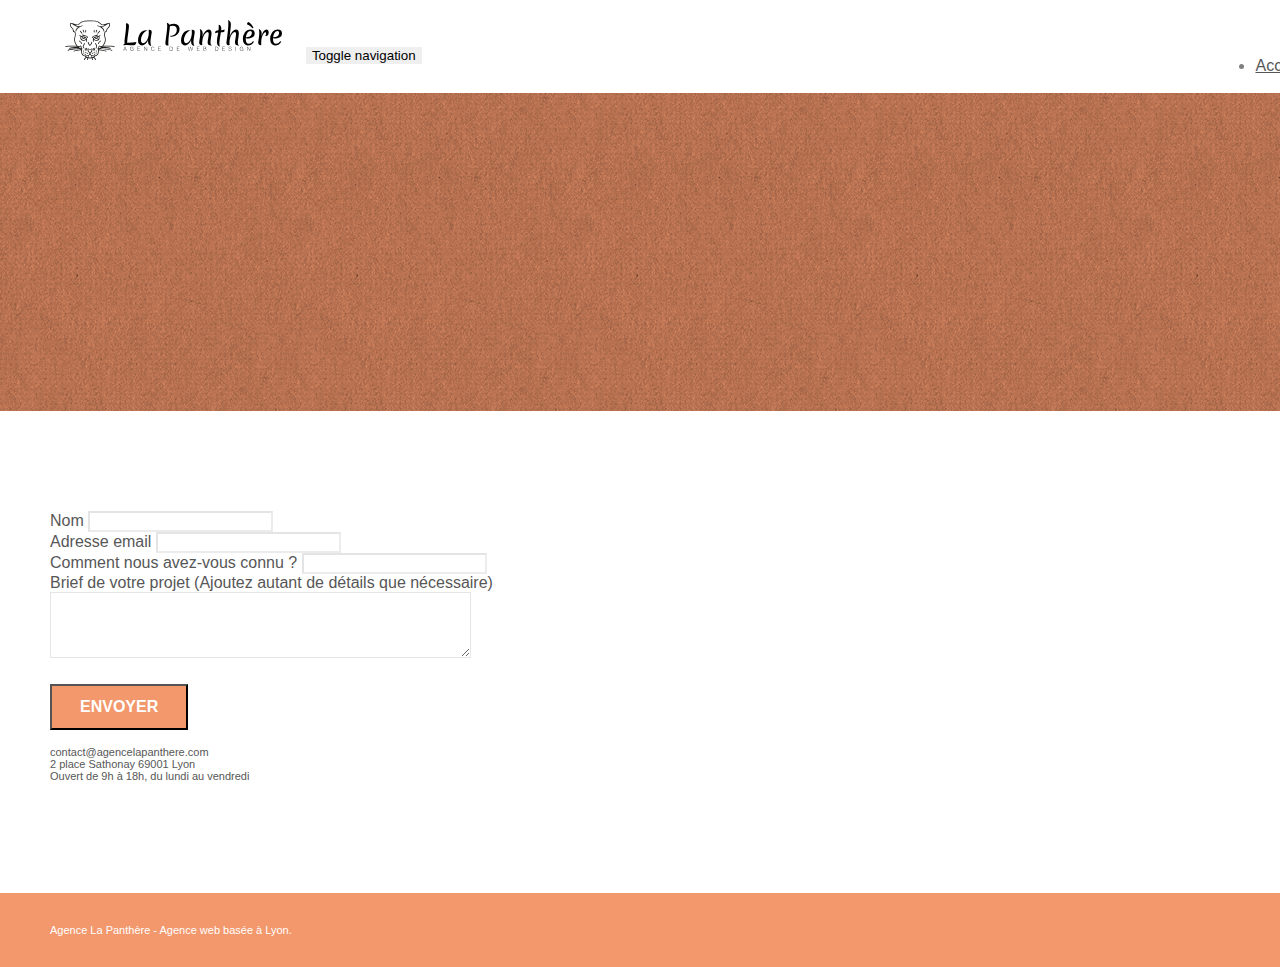
==== Contact.html @ bbe0bba5 "modifications css" ====
<!doctype html>
<html lang="fr">
<head>
    <meta charset="utf-8">
    <meta name="keywords" content="">
    <meta name="description" content="">
    <meta name="viewport" content="width=device-width, initial-scale=1.0, viewport-fit=cover">
    <link rel="shortcut icon" type="image/png" href="favicon.jpg">
    
	<link rel="stylesheet" type="text/css" href="./css/bootstrap.min.css">
	<link rel="stylesheet" type="text/css" href="style.css">
	<link rel="stylesheet" type="text/css" href="./css/font-awesome.min.css">
	<link rel="stylesheet" type="text/css" href="./css/et-line.min.css">
	
    
	<script src="./js/jquery-2.1.0.min.js"></script>
	<script src="./js/bootstrap.min.js"></script>
	<script src="./js/blocs.min.js"></script>
	<script src="./js/jqBootstrapValidation.js"></script>
	<script src="./js/formHandler.js"></script>
    <title>Contact</title>

    
<!-- Analytics -->
 
<!-- Analytics END -->
    
</head>
<body>
<!-- Principal conteneur -->
<div class="page-container">
    
<!-- bloc-0 -->
<div class="bloc bgc-white l-bloc " id="bloc-0">
	<div class="container bloc-sm">
		<nav class="navbar row">
			<div class="navbar-header">
				<a class="navbar-brand" href="index.html"><img src="img/agence-la-panthere-monochrome.svg" alt="atlanta web design logo" height="40" /></a>
				<button id="nav-toggle" type="button" class="ui-navbar-toggle navbar-toggle" data-toggle="collapse" data-target=".navbar-1">
					<span class="sr-only">Toggle navigation</span><span class="icon-bar"></span><span class="icon-bar"></span><span class="icon-bar"></span>
				</button>
			</div>
			<div class="collapse navbar-collapse navbar-1 special-dropdown-nav">
				<ul class="site-navigation nav navbar-nav">
					<li>
						<a href="index.html">Accueil</a>
					</li>
					<li>
					</li>
					<li>
						<a href="Contact.html">Contact &gt;</a>
					</li>
				</ul>
			</div>
		</nav>
	</div>
</div>
<!-- bloc-0 END -->

<!-- bloc-6 -->
<div class="bloc bg-dots-bg bg-repeat bgc-atomic-tangerine d-bloc bloc-bg-texture texture-paper" id="bloc-6">
	<div class="container bloc-lg">
		<div class="row">
			<div class="col-sm-12">
				<h1 class="text-center hero-bloc-text tc-white">
					Parlons web design !
				</h1>
				<p class="text-center mg-lg tc-white tight-width-whitespace">
					Nous sommes ravis que vous souhaitiez collaborer avec notre agence.<br>
					Parlez-nous de votre projet en complétant le formulaire ci-dessous.
				</p>
			</div>
		</div>
	</div>
</div>
<!-- bloc-6 END -->

<!-- bloc-7 -->
<div class="bloc bgc-white l-bloc" id="bloc-7">
	<div class="container bloc-lg">
		<div class="row">
			<div class="col-sm-6">
				<form id="form_1" novalidate success-msg="Your message has been sent." fail-msg="Sorry it seems that our mail server is not responding, Sorry for the inconvenience!">
					<div class="form-group">
						<label>
							Nom
						</label>
						<input id="name" class="form-control" required />
					</div>
					<div class="form-group">
						<label>
							Adresse email
						</label>
						<input id="email" class="form-control" type="email" required />
					</div>
					<div class="form-group">
						<label>
							Comment nous avez-vous connu ?
						</label>
						<input class="form-control" type="email" required id="input_504" />
					</div>
					<div class="form-group">
						<label>
							Brief de votre projet (Ajoutez autant de détails que nécessaire)<br>
						</label><textarea id="message" class="form-control" rows="4" cols="50" required></textarea>
					</div> 
					<button class="bloc-button btn btn-lg btn-block cta-hero btn-atomic-tangerine" type="submit">
						Envoyer
					</button>
				</form>
			</div>
			<div class="col-sm-6">
				<p>
					contact@agencelapanthere.com<br>2 place Sathonay 69001 Lyon<br>Ouvert de 9h à 18h, du lundi au vendredi<br>
				</p>
			</div>
		</div>
	</div>
</div>
<!-- bloc-7 END -->

<!-- ScrollToTop Button -->
<a class="bloc-button btn btn-d scrollToTop" onclick="scrollToTarget('1')"><span class="fa fa-chevron-up"></span></a>
<!-- ScrollToTop Button END-->


<!-- Footer - bloc-8 -->
<div class="bloc bgc-atomic-tangerine d-bloc" id="bloc-8">
	<div class="container bloc-sm">
		<div class="row">
			<div class="col-sm-12">
				<p class="text-center white">
					Agence La Panthère - Agence web basée à Lyon.<br>
				</p>
				<div class="row row-no-gutters social">
					<div class="col-sm-3">
						<div class="text-center">
							<a class="social" href="index.html"><span class="fa fa-twitter icon-md"></span></a>
						</div>
					</div>
					<div class="col-sm-3">
						<div class="text-center">
							<a class="social" href="index.html"><span class="fa fa-facebook icon-md"></span></a>
						</div>
					</div>
					<div class="col-sm-3">
						<div class="text-center">
							<a class="social" href="index.html"><span class="fa fa-dribbble icon-md"></span></a>
						</div>
					</div>
					<div class="col-sm-3">
						<div class="text-center">
							<a class="social" href="index.html"><span class="fa fa-instagram icon-md"></span></a>
						</div>
					</div>
				</div>
			</div>
		</div>
	</div>
</div>
<!-- Footer - bloc-8 END -->

</div>
<!-- Principal conteneur END -->
    

</body>
</html>
---- style.css ----
body {
    margin: 0;
    padding: 0;
    background: #FFF;
    overflow-x: hidden;
    -webkit-font-smoothing: antialiased;
    -moz-osx-font-smoothing: grayscale;
}

a,
button {
    transition: all .3s ease-in-out;
    outline: none!important;
}

a:hover {
    text-decoration: none;
    cursor: pointer;
}

#page-loading-blocs-notifaction {
    position: fixed;
    top: 0;
    bottom: 0;
    width: 100%;
    z-index: 100000;
    background: #FFFFFF url("img/pageload-spinner.gif") no-repeat center center;
}

.bloc {
    width: 100%;
    clear: both;
    background: 50% 50% no-repeat;
    padding: 0 50px;
    -webkit-background-size: cover;
    -moz-background-size: cover;
    -o-background-size: cover;
    background-size: cover;
    position: relative;
}

.bloc .container {
    padding-left: 0;
    padding-right: 0;
}

.bloc-lg {
    padding: 100px 50px;
}

.bloc-md {
    padding: 50px;
}

.bloc-sm {
    padding: 20px 50px;
}

.bg-center,
.bg-l-edge,
.bg-r-edge,
.bg-t-edge,
.bg-b-edge,
.bg-tl-edge,
.bg-bl-edge,
.bg-tr-edge,
.bg-br-edge,
.bg-repeat {
    -webkit-background-size: auto!important;
    -moz-background-size: auto!important;
    -o-background-size: auto!important;
    background-size: auto!important;
}

.bg-repeat {
    background: repeat;
}

.bg-t-edge {
    background: top no-repeat;
}

.bloc-bg-texture::before {
    content: "";
    background-size: 2px 2px;
    position: absolute;
    top: 0;
    bottom: 0;
    left: 0;
    right: 0;
}

.texture-paper::before {
    background: url("img/texture-paper.png");
    background-size: 280px 280px;
}

.b-parallax {
    background-attachment: fixed;
}

.d-bloc {
    color: rgba(255, 255, 255, .7);
}

.d-bloc button:hover {
    color: rgba(255, 255, 255, .9);
}

.d-bloc .icon-round,
.d-bloc .icon-square,
.d-bloc .icon-rounded,
.d-bloc .icon-semi-rounded-a,
.d-bloc .icon-semi-rounded-b {
    border-color: rgba(255, 255, 255, .9);
}

.d-bloc .divider-h span {
    border-color: rgba(255, 255, 255, .2);
}

.d-bloc .a-btn,
.d-bloc .navbar a,
.d-bloc .navbar-brand,
.d-bloc a .icon-sm,
.d-bloc a .icon-md,
.d-bloc a .icon-lg,
.d-bloc a .icon-xl,
.d-bloc h1 a,
.d-bloc h2 a,
.d-bloc h3 a,
.d-bloc h4 a,
.d-bloc h5 a,
.d-bloc h6 a,
.d-bloc p a {
    color: rgba(255, 255, 255, .6);
}

.d-bloc .a-btn:hover,
.d-bloc .navbar a:hover,
.d-bloc .navbar-brand:hover,
.d-bloc a:hover .icon-sm,
.d-bloc a:hover .icon-md,
.d-bloc a:hover .icon-lg,
.d-bloc a:hover .icon-xl,
.d-bloc h1 a:hover,
.d-bloc h2 a:hover,
.d-bloc h3 a:hover,
.d-bloc h4 a:hover,
.d-bloc h5 a:hover,
.d-bloc h6 a:hover,
.d-bloc p a:hover {
    color: rgba(255, 255, 255, 1);
}

.d-bloc .navbar-toggle .icon-bar {
    background: rgba(255, 255, 255, 1);
}

.d-bloc .btn-wire,
.d-bloc .btn-wire:hover {
    color: rgba(255, 255, 255, 1);
    border-color: rgba(255, 255, 255, 1);
}

.d-bloc .panel {
    color: rgba(0, 0, 0, .5);
}

.d-bloc .panel button:hover {
    color: rgba(0, 0, 0, .7);
}

.d-bloc .panel icon {
    border-color: rgba(0, 0, 0, .7);
}

.d-bloc .panel .divider-h span {
    border-color: rgba(0, 0, 0, .1);
}

.d-bloc .panel .a-btn {
    color: rgba(0, 0, 0, .6);
}

.d-bloc .panel .a-btn:hover {
    color: rgba(0, 0, 0, 1);
}

.d-bloc .panel .btn-wire,
.d-bloc .panel .btn-wire:hover {
    color: rgba(0, 0, 0, .7);
    border-color: rgba(0, 0, 0, .3);
}

.d-bloc .panel,
.l-bloc {
    color: rgba(0, 0, 0, .5);
}

.d-bloc .panel button:hover,
.l-bloc button:hover {
    color: rgba(0, 0, 0, .7);
}

.l-bloc .icon-round,
.l-bloc .icon-square,
.l-bloc .icon-rounded,
.l-bloc .icon-semi-rounded-a,
.l-bloc .icon-semi-rounded-b {
    border-color: rgba(0, 0, 0, .7);
}

.d-bloc .panel .divider-h span,
.l-bloc .divider-h span {
    border-color: rgba(0, 0, 0, .1);
}

.d-bloc .panel .a-btn,
.l-bloc .a-btn,
.l-bloc .navbar a,
.l-bloc .navbar-brand,
.l-bloc a .icon-sm,
.l-bloc a .icon-md,
.l-bloc a .icon-lg,
.l-bloc a .icon-xl,
.l-bloc h1 a,
.l-bloc h2 a,
.l-bloc h3 a,
.l-bloc h4 a,
.l-bloc h5 a,
.l-bloc h6 a,
.l-bloc p a {
    color: rgba(0, 0, 0, .6);
}

.d-bloc .panel .a-btn:hover,
.l-bloc .a-btn:hover,
.l-bloc .navbar a:hover,
.l-bloc .navbar-brand:hover,
.l-bloc a:hover .icon-sm,
.l-bloc a:hover .icon-md,
.l-bloc a:hover .icon-lg,
.l-bloc a:hover .icon-xl,
.l-bloc h1 a:hover,
.l-bloc h2 a:hover,
.l-bloc h3 a:hover,
.l-bloc h4 a:hover,
.l-bloc h5 a:hover,
.l-bloc h6 a:hover,
.l-bloc p a:hover {
    color: rgba(0, 0, 0, 1);
}

.l-bloc .navbar-toggle .icon-bar {
    color: rgba(0, 0, 0, .6);
}

.d-bloc .panel .btn-wire,
.d-bloc .panel .btn-wire:hover,
.l-bloc .btn-wire,
.l-bloc .btn-wire:hover {
    color: rgba(0, 0, 0, .7);
    border-color: rgba(0, 0, 0, .3);
}

.voffset {
    margin-top: 30px;
}

.voffset-lg {
    margin-top: 80px;
}

.row-no-gutters {
    margin-right: 0;
    margin-left: 0;
}

.row.row-no-gutters > [class^="col-"],
.row.row-no-gutters > [class*=" col-"] {
    padding-right: 0;
    padding-left: 0;
}

#bloc-1-hero h1 {
    font-size: 32px;
}

.navbar {
    margin-bottom: 0;
    z-index: 1;
}

.navbar-brand {
    height: auto;
    padding: 3px 15px;
    font-size: 25px;
    font-weight: normal;
    font-weight: 600;
    line-height: 44px;
}

.navbar-brand img {
    max-height: 200px;
    margin: 0 5px 0 0;
    display: inline;
}

.navbar-brand img[src$=svg] {
    min-width: 100px;
}

.nav-center .navbar-brand img {
    margin: 0;
}

.navbar .nav {
    padding-top: 2px;
    margin-right: -16px;
    float: right;
    z-index: 1;
}

.nav > li {
    float: left;
    margin-top: 4px;
    font-size: 16px;
}

.navbar-nav .open .dropdown-menu > li > a {
    text-align: inherit;
}

.nav > li a:hover,
.nav > li a:focus {
    background: transparent;
}

.navbar-toggle {
    margin: 10px 10px 0 0;
    border: 0px;
}

.navbar-toggle:hover {
    background: transparent!important;
}

.navbar-toggle .icon-bar {
    background-color: rgba(0, 0, 0, .5);
    width: 26px;
}

.nav-invert .navbar .nav {
    float: left;
}

.nav-invert .navbar-header,
.nav-invert .navbar-brand {
    float: right;
    position: relative;
    z-index: 2;
}

@media (min-width: 768px) {
    .site-navigation {
        position: absolute;
        top: 50%;
        right: 20px;
        transform: translate(0, -50%);
        -webkit-transform: translateY(-50%);
    }
    .nav > li .dropdown-menu a,
    .nav > li .dropdown-menu a:hover {
        color: #484848;
    }
    .nav-invert .site-navigation {
        left: 0;
        right: 0;
    }
    .nav-center {
        text-align: center;
    }
    .nav-center .navbar-header {
        width: 100%;
    }
    .nav-center .navbar-header,
    .nav-center .navbar-brand,
    .nav-center .nav > li {
        float: none;
        display: inline-block;
    }
    .nav-center .site-navigation {
        position: relative;
        width: 100%;
        right: 0;
        margin-right: 0px;
        margin-top: 20px;
    }
    .nav-center.mini-nav .navbar-toggle {
        float: none;
        margin: 10px auto 0;
    }
}

.nav > li > .dropdown a {
    background: none!important;
    display: block;
    padding: 14px 15px;
}

nav .caret {
    margin: 0 5px;
}

.dropdown-menu .dropdown-menu {
    top: -8px;
    left: 100%;
}

.dropdown-menu .dropmenu-flow-right {
    top: 100%;
    left: 0;
    margin-left: -1px;
    border-top-left-radius: 0;
    border-top-right-radius: 0;
}

.dropdown-menu .dropdown span {
    border: 4px solid black;
    border-top-color: transparent;
    border-right-color: transparent;
    border-bottom-color: transparent;
    margin: 6px -5px 0 0!important;
    float: right;
}

.mg-md {
    margin-top: 10px;
    margin-bottom: 20px;
}

.mg-lg {
    margin-top: 10px;
    margin-bottom: 40px;
}

.btn {
    margin: 0 5px 5px 0;
}

.btn.pull-right {
    margin: 0 0 5px 5px;
}

.btn-d,
.btn-d:hover,
.btn-d:focus {
    color: #FFF;
    background: rgba(0, 0, 0, .3);
}

button {
    outline: none!important;
}

.btn-rd {
    border-radius: 40px;
}

.btn-clean {
    border: 1px solid rgba(0, 0, 0, .08);
    border-bottom-color: rgba(0, 0, 0, .1);
    text-shadow: 0 1px 0 rgba(0, 0, 1, .1);
    box-shadow: 0 1px 3px rgba(0, 0, 1, .25), inset 0 1px 0 0 rgba(255, 255, 255, .15);
}

.icon-md {
    font-size: 30px!important;
}

.icon-lg {
    font-size: 60px!important;
}

.sm-shadow {
    text-shadow: 0 1px 2px rgba(0, 0, 0, .3);
}

.panel-sq,
.panel-sq .panel-heading,
.panel-sq .panel-footer {
    border-radius: 0;
}

.panel-rd {
    border-radius: 30px;
}

.panel-rd .panel-heading {
    border-radius: 29px 29px 0 0;
}

.panel-rd .panel-footer {
    border-radius: 0 0 29px 29px;
}

.form-control {
    border-color: rgba(0, 0, 0, .1);
    box-shadow: none;
}

.scrollToTop {
    width: 40px;
    height: 40px;
    position: fixed;
    bottom: 20px;
    right: 20px;
    opacity: 0;
    z-index: 500;
    transition: all .3s ease-in-out;
}

.scrollToTop span {
    margin-top: 6px;
}

.showScrollTop {
    font-size: 14px;
    opacity: 1;
}

a[data-lightbox] {
    position: relative;
    display: block;
    text-align: center;
}

a[data-lightbox]:hover::before {
    content: "+";
    font-family: "HelveticaNeue-Light", "Helvetica Neue Light", "Helvetica Neue", Helvetica, Arial;
    font-size: 32px;
    width: 50px;
    height: 50px;
    margin-left: -25px;
    border-radius: 50%;
    background: rgba(0, 0, 0, .6);
    color: #FFF;
    font-weight: 100;
    z-index: 1;
    position: absolute;
    top: 50%;
    transform: translateY(-50%);
    -webkit-transform: translateY(-50%);
}

a[data-lightbox]:hover img {
    opacity: 0.6;
    -webkit-animation-fill-mode: none;
    animation-fill-mode: none;
}

#lightbox-modal {
    display: flex;
    align-items: center;
}

#lightbox-modal .modal-dialog {
    width: 90%;
    max-width: 900px;
    margin: 0 auto 0;
}

#lightbox-modal .modal-dialog img {
    max-height: 90vh;
    margin: 0 auto;
}

.lightbox-caption {
    padding: 20px;
    color: #FFF;
    background: rgba(0, 0, 0, .5);
    position: absolute;
    left: 15px;
    right: 15px;
    bottom: 5px;
}

.close-lightbox {
    color: #FFF;
    font-size: 30px;
    position: absolute;
    top: 20px;
    right: 20px;
    z-index: 20;
    background: rgba(0, 0, 0, .5);
    border: none;
    line-height: 30px;
    padding: 0 9px 5px;
    opacity: 0.3;
}

.close-lightbox:hover,
.next-lightbox:hover,
.prev-lightbox:hover {
    opacity: 1.0;
    color: #FFF;
}

.next-lightbox,
.prev-lightbox {
    font-size: 20px;
    color: rgba(255, 255, 255, .9);
    background: rgba(0, 0, 0, .5);
    transition: all .2s ease-in-out;
    position: absolute;
    top: 45%;
    z-index: 1;
    opacity: 0.4;
}

.next-lightbox {
    padding: 6px 8px 1px 13px;
    right: 25px;
}

.prev-lightbox {
    padding: 6px 13px 1px 10px;
    left: 25px;
}

.snapshot-lb .modal-body {
    padding-bottom: 45px;
}

.snapshot-lb .lightbox-caption {
    padding: 0;
    color: rgba(0, 0, 0, .5);
    background: none;
}

h1,
h2,
h3,
h4,
h5,
h6,
p,
label,
.btn,
a {
    font-family: "helvetica";
    font-weight: 400;
    color: #575757!important;
}

.container {
    max-width: 1000px;
}

.hero-bloc-text {
    font-size: 38px;
}

.hero-bloc-text-sub {
    font-size: 36px;
}

.statement-bloc-text {
    line-height: 26px;
    font-style: italic;
    font-size: 20px;
    text-align: center;
    font-weight: lighter;
    max-width: 520px;
    margin: auto auto auto auto;
}

p {
    font-size: 11px;
}

.tight-width-whitespace {
    max-width: 600px;
    margin: auto auto auto auto;
}

.h1 {
    font-size: 20px;
    font-family: "Open Sans";
}

.cta-hero {
    margin-top: 22px;
    color: #FFFFFF!important;
    text-transform: uppercase;
    padding: 12px 28px 12px 28px;
    font-size: 16px;
    font-weight: 700;
}

.social {
    max-width: 400px;
    margin: auto auto auto auto;
}

h2 {
    font-size: 22px;
    line-height: 1.4em;
}

h3 {
    font-size: 15px;
    text-transform: uppercase;
    font-weight: 700;
    color: #333333!important;
}

.med-width-whitespace {
    max-width: 800px;
    margin: auto auto auto auto;
    box-shadow: 0px 0px 0px #000000;
}

h1 {
    color: #333333!important;
}

h4 {
    color: #333333!important;
}

.icons {
    margin-bottom: 14px;
    margin-top: 24px;
}

.white {
    color: #FFFFFF!important;
}

.portfolio-thumb {
    margin-bottom: 24px;
}

.portfolio-row {
    margin-bottom: 44px;
    margin-top: 50px;
}

.avatar {
    box-shadow: 0px 4px 9px rgba(0, 0, 0, 0.3);
}

.black-background {
    background-color: rgba(165, 147, 99, 0.7);
    padding: 40px 40px 40px 40px;
}

.bold-link {
    font-weight: 900;
    text-decoration: underline!important;
}

.bgc-white {
    background-color: #FFFFFF;
}

.bgc-dark-slate-blue {
    background-color: #364577;
}

.bgc-atomic-tangerine {
    background-color: #F3976C;
}

.tc-white {
    color: #F3976C!important;
}

.btn-atomic-tangerine {
    background: #F3976C;
    color: #FFFFFF!important;
}

.btn-atomic-tangerine:hover {
    background: #c27956!important;
    color: #FFFFFF!important;
}

.ltc-white {
    color: #FFFFFF!important;
}

.ltc-white:hover {
    color: #cccccc!important;
}

.ltc-atomic-tangerine {
    color: #F3976C!important;
}

.ltc-atomic-tangerine:hover {
    color: #c27956!important;
}

.icon-dark-slate-blue {
    color: #364577!important;
    border-color: #364577!important;
}

.bg-dots-bg {
    background-image: url("img/dots-bg.png");
}

.bg-lines-h2-bg {
    background-image: url("img/lines-h2-bg.png");
}

.bg-banniere {
    background-image: url("img/agence-la-panthere.jpg");
}

.bg-presentation {
    background-image: url("img/image-de-presentation.bmp");
}

@media (max-width: 1024px) {
    .bloc {
        padding-left: 20px;
        padding-right: 20px;
    }
    .bloc.full-width-bloc,
    .bloc-tile-2.full-width-bloc .container,
    .bloc-tile-3.full-width-bloc .container,
    .bloc-tile-4.full-width-bloc .container {
        padding-left: 0;
        padding-right: 0;
    }
}

@media (max-width: 992px) and (min-width: 768px) {
    .navbar .nav {
        max-width: 80%
    }
    .nav-center.navbar .nav {
        max-width: 100%
    }
}

@media only screen and (min-device-width: 768px) and (max-device-width: 1024px) and (orientation: landscape) {
    .b-parallax {
        background-attachment: scroll;
    }
}

@media only screen and (min-device-width: 1024px) and (max-device-width: 1366px) and (-webkit-min-device-pixel-ratio: 1.5) {
    .b-parallax {
        background-attachment: scroll;
    }
}

@media (max-width: 991px) {
    .container {
        width: 100%;
    }
    .b-parallax {
        background-attachment: scroll;
    }
    .page-container,
    #hero-bloc {
        overflow-x: hidden;
        position: relative;
    }
    .bloc {
        padding-left: constant(safe-area-inset-left);
        padding-right: constant(safe-area-inset-right);
    }
    .bloc-group,
    .bloc-group .bloc {
        display: block;
        width: 100%;
    }
    .bloc-fill-screen .fill-bloc-top-edge,
    .bloc-fill-screen .fill-bloc-bottom-edge {
        padding: 0 20px;
        padding-left: constant(safe-area-inset-left);
        padding-right: constant(safe-area-inset-right);
    }
}

@media (max-width: 767px) {
    .page-container {
        overflow-x: hidden;
        position: relative;
    }
    h1,
    h2,
    h3,
    h4,
    h5,
    h6,
    p,
    #disqus_thread {
        padding-left: 10px!important;
        padding-right: 10px!important;
    }
    .b-parallax {
        background-attachment: scroll;
    }
    .navbar .nav {
        padding-top: 0;
        border-top: 1px solid rgba(0, 0, 0, .2);
        float: none!important;
    }
    .navbar.row {
        margin-left: 0;
        margin-right: 0;
    }
    .site-navigation {
        position: inherit;
        transform: none;
        -webkit-transform: none;
        -ms-transform: none;
    }
    .nav > li {
        margin-top: 0;
        border-bottom: 1px solid rgba(0, 0, 0, .1);
        background: rgba(0, 0, 0, .05);
        text-align: left;
        padding-left: 15px;
        width: 100%;
    }
    .nav > li:hover {
        background: rgba(0, 0, 0, .08);
    }
    .dropdown .dropdown a .caret {
        float: none;
        margin: 5px 0 0 10px!important;
        border: 4px solid black;
        border-bottom-color: transparent;
        border-right-color: transparent;
        border-left-color: transparent;
    }
    #hero-bloc .navbar .nav {
        background: rgba(0, 0, 0, .8);
    }
    #hero-bloc .navbar .nav a {
        color: rgba(255, 255, 255, .6);
    }
    .hero {
        padding: 50px 0;
    }
    .hero-nav {
        left: -1px;
        right: -1px;
    }
    .navbar-collapse {
        padding: 0;
        overflow-x: hidden;
        -webkit-box-shadow: none;
        box-shadow: none;
    }
    .navbar-brand img {
        max-height: 40px;
        width: auto;
    }
    .nav-invert .navbar-header {
        float: none;
        width: 100%;
    }
    .nav-invert .navbar-toggle {
        float: left;
        margin-left: 10px;
    }
    .bloc {
        padding-left: 0;
        padding-right: 0;
    }
    .bloc-xxl,
    .bloc-xl,
    .bloc-lg {
        padding: 40px 0;
    }
    .bloc-sm,
    .bloc-md {
        padding-left: 0;
        padding-right: 0;
    }
    .bloc-tile-2 .container,
    .bloc-tile-3 .container,
    .bloc-tile-4 .container,
    .bloc-fill-screen .fill-bloc-top-edge,
    .bloc-fill-screen .fill-bloc-bottom-edge {
        padding-left: 0;
        padding-right: 0;
    }
    .a-block {
        padding: 0 10px;
    }
    .btn-dwn {
        display: none;
    }
    .voffset {
        margin-top: 5px;
    }
    .voffset-md {
        margin-top: 20px;
    }
    .voffset-lg {
        margin-top: 30px;
    }
    form {
        padding: 5px;
    }
    .close-lightbox {
        display: inline-block;
    }
    .blocsapp-device-iphone5 {
        background-size: 216px 425px;
        padding-top: 60px;
        width: 216px;
        height: 425px;
    }
    .blocsapp-device-iphone5 img {
        width: 180px;
        height: 320px;
    }
}

@media (max-width: 400px) {
    .bloc {
        padding-left: 0;
        padding-right: 0;
    }
}

@media (max-width: 767px) {
    .bloc-mob-center-text {
        text-align: center;
    }
}
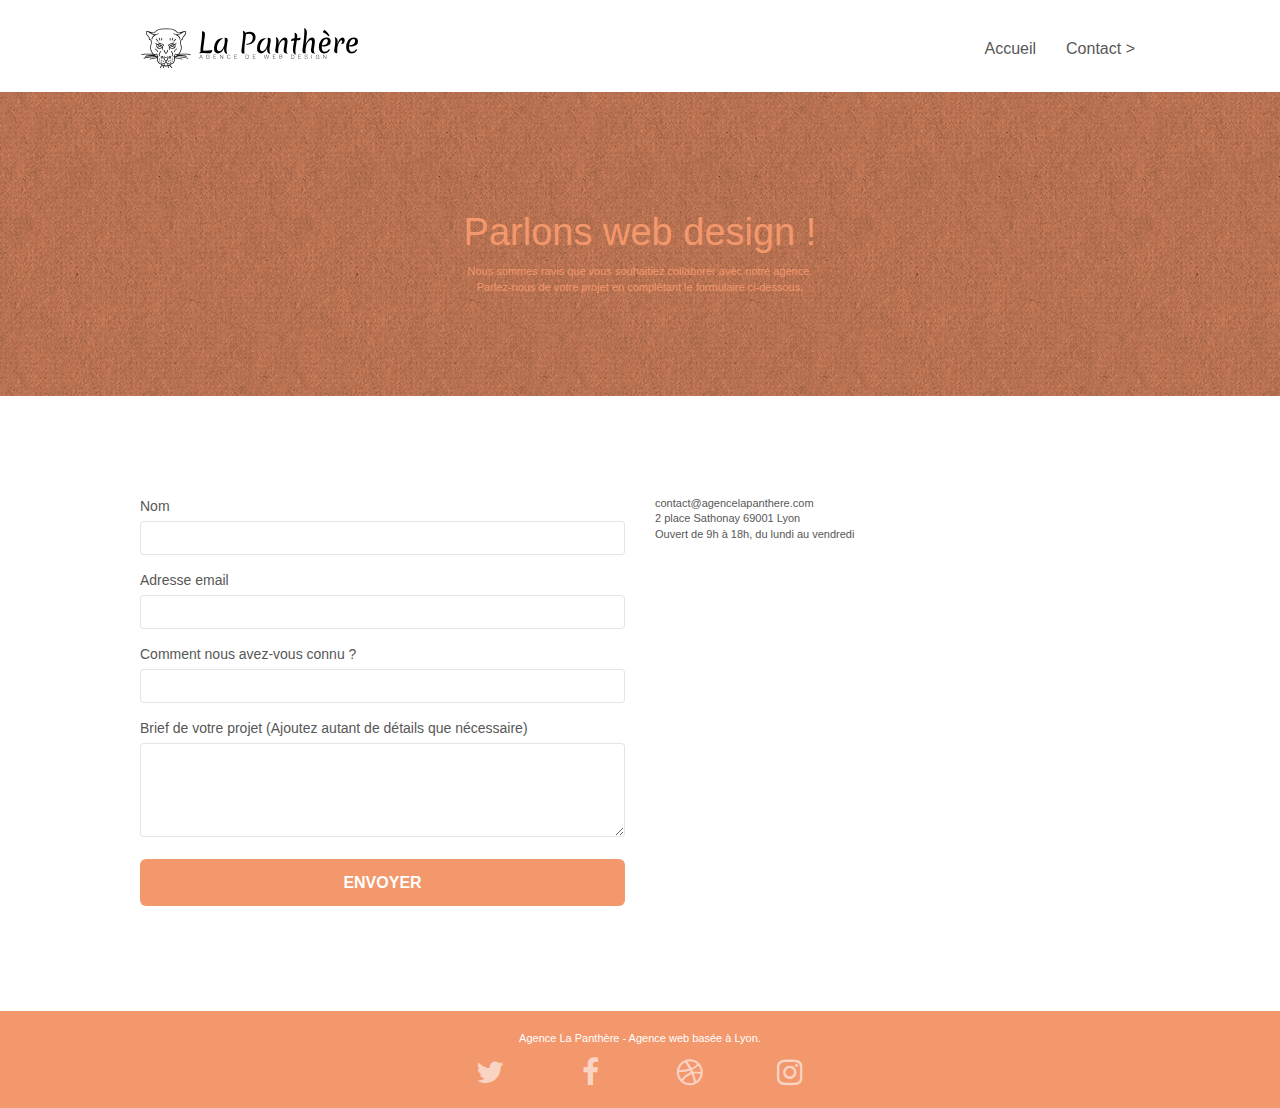
==== commit aa2a8132: "modifications html" ====
--- a/Contact.html
+++ b/Contact.html
@@ -7,17 +7,17 @@
     <meta name="viewport" content="width=device-width, initial-scale=1.0, viewport-fit=cover">
     <link rel="shortcut icon" type="image/png" href="favicon.jpg">
     
-	<link rel="stylesheet" type="text/css" href="./css/bootstrap.min.css">
+	<link rel="stylesheet" type="text/css" href="https://cdnjs.cloudflare.com/ajax/libs/twitter-bootstrap/3.3.5/css/bootstrap.min.css">
 	<link rel="stylesheet" type="text/css" href="style.css">
-	<link rel="stylesheet" type="text/css" href="./css/font-awesome.min.css">
-	<link rel="stylesheet" type="text/css" href="./css/et-line.min.css">
+	<link rel="stylesheet" type="text/css" href="https://cdnjs.cloudflare.com/ajax/libs/font-awesome/4.7.0/css/font-awesome.min.css">
+	<link rel="stylesheet" type="text/css" href="./css/et-line.css">
 	
     
-	<script src="./js/jquery-2.1.0.min.js"></script>
-	<script src="./js/bootstrap.min.js"></script>
-	<script src="./js/blocs.min.js"></script>
-	<script src="./js/jqBootstrapValidation.js"></script>
-	<script src="./js/formHandler.js"></script>
+	<script src="https://cdnjs.cloudflare.com/ajax/libs/jquery/2.1.0/jquery.min.js"></script>
+	<script src="https://cdnjs.cloudflare.com/ajax/libs/twitter-bootstrap/3.3.5/js/bootstrap.min.js"></script>
+	<script src="./js/blocs.js"></script>
+	<script src="./js/jquery.touchSwipe.js" defer></script>
+	<script src="./js/gmaps.js"></script>
     <title>Contact</title>
 
     
@@ -44,8 +44,6 @@
 				<ul class="site-navigation nav navbar-nav">
 					<li>
 						<a href="index.html">Accueil</a>
-					</li>
-					<li>
 					</li>
 					<li>
 						<a href="Contact.html">Contact &gt;</a>
@@ -130,7 +128,7 @@
 		<div class="row">
 			<div class="col-sm-12">
 				<p class="text-center white">
-					Agence La Panthère - Agence web basée à Lyon.<br>
+					Agence La Panthère - Agence web basée à Lyon.
 				</p>
 				<div class="row row-no-gutters social">
 					<div class="col-sm-3">
--- a/css/et-line.css
+++ b/css/et-line.css
@@ -0,0 +1,519 @@
+@font-face {
+    font-family: et-line;
+    src: url(../fonts/et-line.eot);
+    src: url(../fonts/et-line.eot?#iefix) format('embedded-opentype'), url(../fonts/et-line.woff) format('woff'), url(../fonts/et-line.ttf) format('truetype'), url(../fonts/et-line.svg#et-line) format('svg');
+    font-weight: 400;
+    font-style: normal
+}
+
+.et-icon-adjustments,
+.et-icon-alarmclock,
+.et-icon-anchor,
+.et-icon-aperture,
+.et-icon-attachment,
+.et-icon-bargraph,
+.et-icon-basket,
+.et-icon-beaker,
+.et-icon-bike,
+.et-icon-book-open,
+.et-icon-briefcase,
+.et-icon-browser,
+.et-icon-calendar,
+.et-icon-camera,
+.et-icon-caution,
+.et-icon-chat,
+.et-icon-circle-compass,
+.et-icon-clipboard,
+.et-icon-clock,
+.et-icon-cloud,
+.et-icon-compass,
+.et-icon-desktop,
+.et-icon-dial,
+.et-icon-document,
+.et-icon-documents,
+.et-icon-download,
+.et-icon-dribbble,
+.et-icon-edit,
+.et-icon-envelope,
+.et-icon-expand,
+.et-icon-facebook,
+.et-icon-flag,
+.et-icon-focus,
+.et-icon-gears,
+.et-icon-genius,
+.et-icon-gift,
+.et-icon-global,
+.et-icon-globe,
+.et-icon-googleplus,
+.et-icon-grid,
+.et-icon-happy,
+.et-icon-hazardous,
+.et-icon-heart,
+.et-icon-hotairballoon,
+.et-icon-hourglass,
+.et-icon-key,
+.et-icon-laptop,
+.et-icon-layers,
+.et-icon-lifesaver,
+.et-icon-lightbulb,
+.et-icon-linegraph,
+.et-icon-linkedin,
+.et-icon-lock,
+.et-icon-magnifying-glass,
+.et-icon-map,
+.et-icon-map-pin,
+.et-icon-megaphone,
+.et-icon-mic,
+.et-icon-mobile,
+.et-icon-newspaper,
+.et-icon-notebook,
+.et-icon-paintbrush,
+.et-icon-paperclip,
+.et-icon-pencil,
+.et-icon-phone,
+.et-icon-picture,
+.et-icon-pictures,
+.et-icon-piechart,
+.et-icon-presentation,
+.et-icon-pricetags,
+.et-icon-printer,
+.et-icon-profile-female,
+.et-icon-profile-male,
+.et-icon-puzzle,
+.et-icon-quote,
+.et-icon-recycle,
+.et-icon-refresh,
+.et-icon-ribbon,
+.et-icon-rss,
+.et-icon-sad,
+.et-icon-scissors,
+.et-icon-scope,
+.et-icon-search,
+.et-icon-shield,
+.et-icon-speedometer,
+.et-icon-strategy,
+.et-icon-streetsign,
+.et-icon-tablet,
+.et-icon-target,
+.et-icon-telescope,
+.et-icon-toolbox,
+.et-icon-tools,
+.et-icon-tools-2,
+.et-icon-trophy,
+.et-icon-tumblr,
+.et-icon-twitter,
+.et-icon-upload,
+.et-icon-video,
+.et-icon-wallet,
+.et-icon-wine {
+    font-family: et-line;
+    speak: none;
+    font-style: normal;
+    font-weight: 400;
+    font-variant: normal;
+    text-transform: none;
+    line-height: 1;
+    -webkit-font-smoothing: antialiased;
+    -moz-osx-font-smoothing: grayscale;
+    display: inline-block
+}
+
+.et-icon-mobile:before {
+    content: "\e000"
+}
+
+.et-icon-laptop:before {
+    content: "\e001"
+}
+
+.et-icon-desktop:before {
+    content: "\e002"
+}
+
+.et-icon-tablet:before {
+    content: "\e003"
+}
+
+.et-icon-phone:before {
+    content: "\e004"
+}
+
+.et-icon-document:before {
+    content: "\e005"
+}
+
+.et-icon-documents:before {
+    content: "\e006"
+}
+
+.et-icon-search:before {
+    content: "\e007"
+}
+
+.et-icon-clipboard:before {
+    content: "\e008"
+}
+
+.et-icon-newspaper:before {
+    content: "\e009"
+}
+
+.et-icon-notebook:before {
+    content: "\e00a"
+}
+
+.et-icon-book-open:before {
+    content: "\e00b"
+}
+
+.et-icon-browser:before {
+    content: "\e00c"
+}
+
+.et-icon-calendar:before {
+    content: "\e00d"
+}
+
+.et-icon-presentation:before {
+    content: "\e00e"
+}
+
+.et-icon-picture:before {
+    content: "\e00f"
+}
+
+.et-icon-pictures:before {
+    content: "\e010"
+}
+
+.et-icon-video:before {
+    content: "\e011"
+}
+
+.et-icon-camera:before {
+    content: "\e012"
+}
+
+.et-icon-printer:before {
+    content: "\e013"
+}
+
+.et-icon-toolbox:before {
+    content: "\e014"
+}
+
+.et-icon-briefcase:before {
+    content: "\e015"
+}
+
+.et-icon-wallet:before {
+    content: "\e016"
+}
+
+.et-icon-gift:before {
+    content: "\e017"
+}
+
+.et-icon-bargraph:before {
+    content: "\e018"
+}
+
+.et-icon-grid:before {
+    content: "\e019"
+}
+
+.et-icon-expand:before {
+    content: "\e01a"
+}
+
+.et-icon-focus:before {
+    content: "\e01b"
+}
+
+.et-icon-edit:before {
+    content: "\e01c"
+}
+
+.et-icon-adjustments:before {
+    content: "\e01d"
+}
+
+.et-icon-ribbon:before {
+    content: "\e01e"
+}
+
+.et-icon-hourglass:before {
+    content: "\e01f"
+}
+
+.et-icon-lock:before {
+    content: "\e020"
+}
+
+.et-icon-megaphone:before {
+    content: "\e021"
+}
+
+.et-icon-shield:before {
+    content: "\e022"
+}
+
+.et-icon-trophy:before {
+    content: "\e023"
+}
+
+.et-icon-flag:before {
+    content: "\e024"
+}
+
+.et-icon-map:before {
+    content: "\e025"
+}
+
+.et-icon-puzzle:before {
+    content: "\e026"
+}
+
+.et-icon-basket:before {
+    content: "\e027"
+}
+
+.et-icon-envelope:before {
+    content: "\e028"
+}
+
+.et-icon-streetsign:before {
+    content: "\e029"
+}
+
+.et-icon-telescope:before {
+    content: "\e02a"
+}
+
+.et-icon-gears:before {
+    content: "\e02b"
+}
+
+.et-icon-key:before {
+    content: "\e02c"
+}
+
+.et-icon-paperclip:before {
+    content: "\e02d"
+}
+
+.et-icon-attachment:before {
+    content: "\e02e"
+}
+
+.et-icon-pricetags:before {
+    content: "\e02f"
+}
+
+.et-icon-lightbulb:before {
+    content: "\e030"
+}
+
+.et-icon-layers:before {
+    content: "\e031"
+}
+
+.et-icon-pencil:before {
+    content: "\e032"
+}
+
+.et-icon-tools:before {
+    content: "\e033"
+}
+
+.et-icon-tools-2:before {
+    content: "\e034"
+}
+
+.et-icon-scissors:before {
+    content: "\e035"
+}
+
+.et-icon-paintbrush:before {
+    content: "\e036"
+}
+
+.et-icon-magnifying-glass:before {
+    content: "\e037"
+}
+
+.et-icon-circle-compass:before {
+    content: "\e038"
+}
+
+.et-icon-linegraph:before {
+    content: "\e039"
+}
+
+.et-icon-mic:before {
+    content: "\e03a"
+}
+
+.et-icon-strategy:before {
+    content: "\e03b"
+}
+
+.et-icon-beaker:before {
+    content: "\e03c"
+}
+
+.et-icon-caution:before {
+    content: "\e03d"
+}
+
+.et-icon-recycle:before {
+    content: "\e03e"
+}
+
+.et-icon-anchor:before {
+    content: "\e03f"
+}
+
+.et-icon-profile-male:before {
+    content: "\e040"
+}
+
+.et-icon-profile-female:before {
+    content: "\e041"
+}
+
+.et-icon-bike:before {
+    content: "\e042"
+}
+
+.et-icon-wine:before {
+    content: "\e043"
+}
+
+.et-icon-hotairballoon:before {
+    content: "\e044"
+}
+
+.et-icon-globe:before {
+    content: "\e045"
+}
+
+.et-icon-genius:before {
+    content: "\e046"
+}
+
+.et-icon-map-pin:before {
+    content: "\e047"
+}
+
+.et-icon-dial:before {
+    content: "\e048"
+}
+
+.et-icon-chat:before {
+    content: "\e049"
+}
+
+.et-icon-heart:before {
+    content: "\e04a"
+}
+
+.et-icon-cloud:before {
+    content: "\e04b"
+}
+
+.et-icon-upload:before {
+    content: "\e04c"
+}
+
+.et-icon-download:before {
+    content: "\e04d"
+}
+
+.et-icon-target:before {
+    content: "\e04e"
+}
+
+.et-icon-hazardous:before {
+    content: "\e04f"
+}
+
+.et-icon-piechart:before {
+    content: "\e050"
+}
+
+.et-icon-speedometer:before {
+    content: "\e051"
+}
+
+.et-icon-global:before {
+    content: "\e052"
+}
+
+.et-icon-compass:before {
+    content: "\e053"
+}
+
+.et-icon-lifesaver:before {
+    content: "\e054"
+}
+
+.et-icon-clock:before {
+    content: "\e055"
+}
+
+.et-icon-aperture:before {
+    content: "\e056"
+}
+
+.et-icon-quote:before {
+    content: "\e057"
+}
+
+.et-icon-scope:before {
+    content: "\e058"
+}
+
+.et-icon-alarmclock:before {
+    content: "\e059"
+}
+
+.et-icon-refresh:before {
+    content: "\e05a"
+}
+
+.et-icon-happy:before {
+    content: "\e05b"
+}
+
+.et-icon-sad:before {
+    content: "\e05c"
+}
+
+.et-icon-facebook:before {
+    content: "\e05d"
+}
+
+.et-icon-twitter:before {
+    content: "\e05e"
+}
+
+.et-icon-googleplus:before {
+    content: "\e05f"
+}
+
+.et-icon-rss:before {
+    content: "\e060"
+}
+
+.et-icon-tumblr:before {
+    content: "\e061"
+}
+
+.et-icon-linkedin:before {
+    content: "\e062"
+}
+
+.et-icon-dribbble:before {
+    content: "\e063"
+}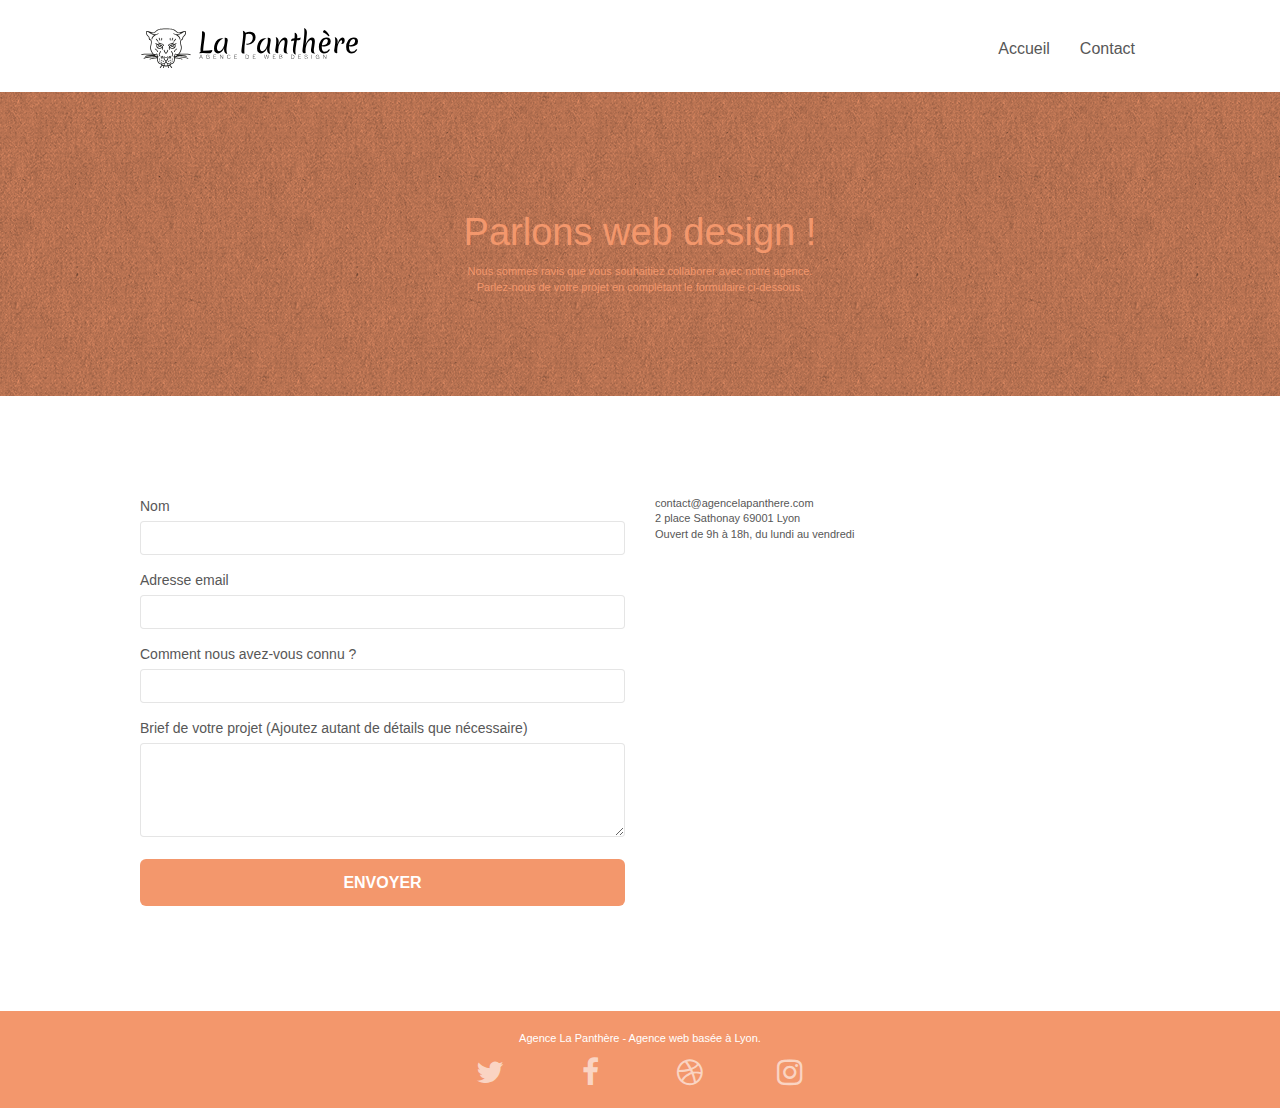
==== commit 349e58bb: "modifications html" ====
--- a/Contact.html
+++ b/Contact.html
@@ -12,12 +12,7 @@
 	<link rel="stylesheet" type="text/css" href="https://cdnjs.cloudflare.com/ajax/libs/font-awesome/4.7.0/css/font-awesome.min.css">
 	<link rel="stylesheet" type="text/css" href="./css/et-line.css">
 	
-    
-	<script src="https://cdnjs.cloudflare.com/ajax/libs/jquery/2.1.0/jquery.min.js"></script>
-	<script src="https://cdnjs.cloudflare.com/ajax/libs/twitter-bootstrap/3.3.5/js/bootstrap.min.js"></script>
-	<script src="./js/blocs.js"></script>
-	<script src="./js/jquery.touchSwipe.js" defer></script>
-	<script src="./js/gmaps.js"></script>
+
     <title>Contact</title>
 
     
@@ -35,7 +30,7 @@
 	<div class="container bloc-sm">
 		<nav class="navbar row">
 			<div class="navbar-header">
-				<a class="navbar-brand" href="index.html"><img src="img/agence-la-panthere-monochrome.svg" alt="atlanta web design logo" height="40" /></a>
+				<a class="navbar-brand" href="index.html"><img src="img/agence-la-panthere-monochrome.svg" alt="atlanta web design logo" height="40"></a>
 				<button id="nav-toggle" type="button" class="ui-navbar-toggle navbar-toggle" data-toggle="collapse" data-target=".navbar-1">
 					<span class="sr-only">Toggle navigation</span><span class="icon-bar"></span><span class="icon-bar"></span><span class="icon-bar"></span>
 				</button>
@@ -46,7 +41,7 @@
 						<a href="index.html">Accueil</a>
 					</li>
 					<li>
-						<a href="Contact.html">Contact &gt;</a>
+						<a href="Contact.html">Contact</a>
 					</li>
 				</ul>
 			</div>
@@ -78,24 +73,24 @@
 	<div class="container bloc-lg">
 		<div class="row">
 			<div class="col-sm-6">
-				<form id="form_1" novalidate success-msg="Your message has been sent." fail-msg="Sorry it seems that our mail server is not responding, Sorry for the inconvenience!">
+				<form id="form_1">
 					<div class="form-group">
 						<label>
 							Nom
 						</label>
-						<input id="name" class="form-control" required />
+						<input id="name" class="form-control" required>
 					</div>
 					<div class="form-group">
 						<label>
 							Adresse email
 						</label>
-						<input id="email" class="form-control" type="email" required />
+						<input id="email" class="form-control" type="email" required>
 					</div>
 					<div class="form-group">
 						<label>
 							Comment nous avez-vous connu ?
 						</label>
-						<input class="form-control" type="email" required id="input_504" />
+						<input class="form-control" type="email" required id="input_504">
 					</div>
 					<div class="form-group">
 						<label>
@@ -160,7 +155,11 @@
 
 </div>
 <!-- Principal conteneur END -->
-    
+<script src="https://cdnjs.cloudflare.com/ajax/libs/jquery/2.1.0/jquery.min.js"></script>
+<script src="https://cdnjs.cloudflare.com/ajax/libs/twitter-bootstrap/3.3.5/js/bootstrap.min.js"></script>
+<script src="./js/blocs.js"></script>
+<script src="./js/jquery.touchSwipe.js" defer></script>
+<script src="./js/gmaps.js"></script>
 
 </body>
 </html>
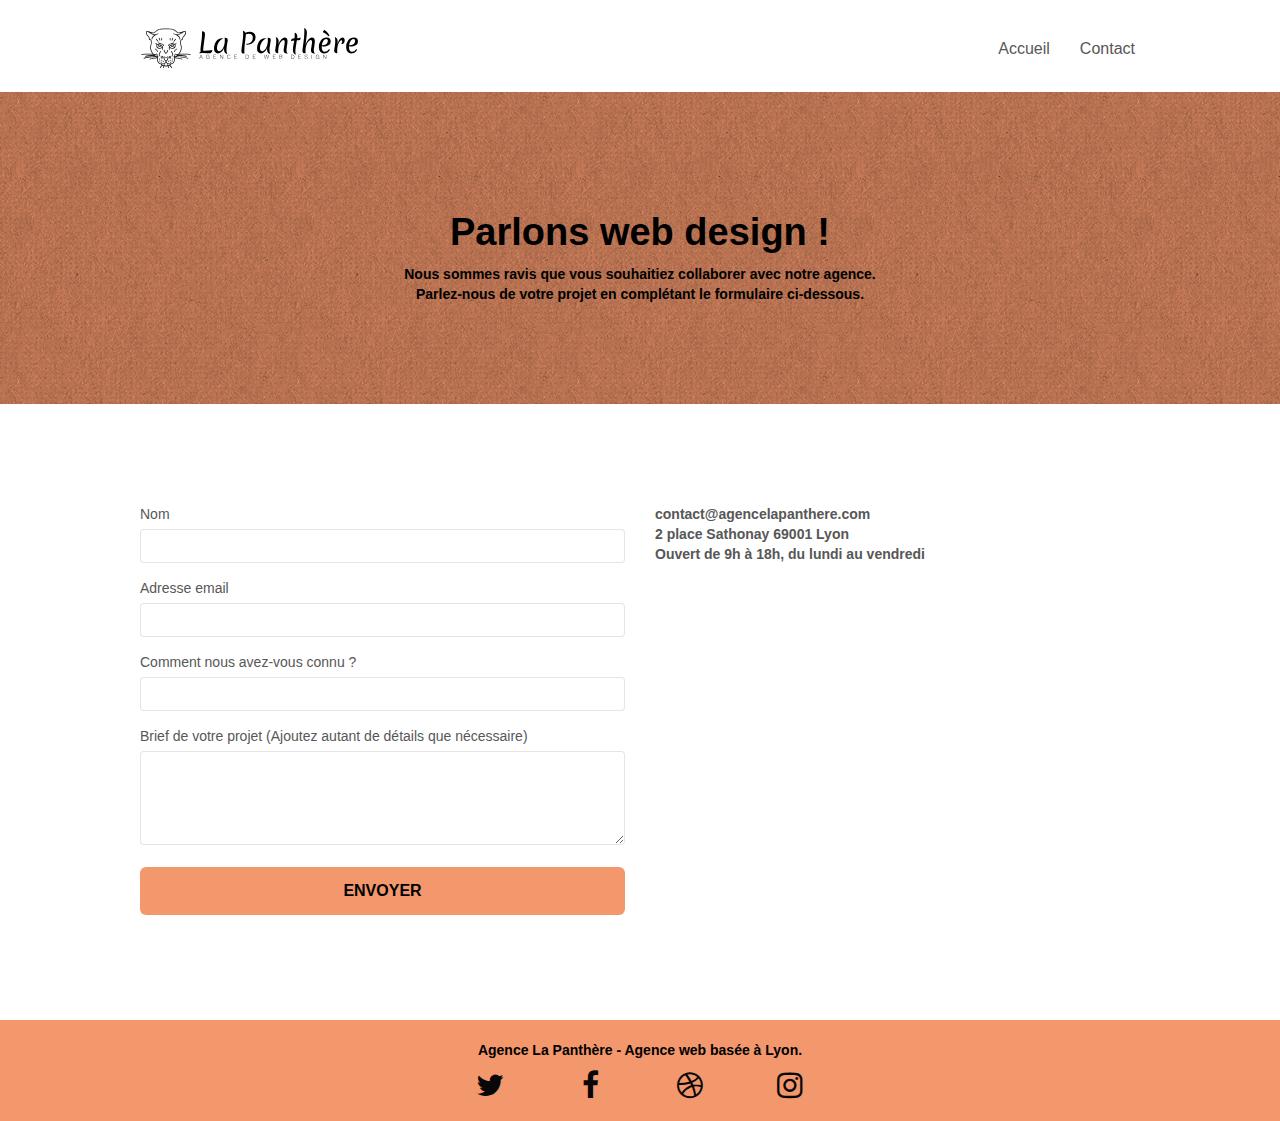
==== commit 76676441: "modifications" ====
--- a/Contact.html
+++ b/Contact.html
@@ -2,7 +2,6 @@
 <html lang="fr">
 <head>
     <meta charset="utf-8">
-    <meta name="keywords" content="">
     <meta name="description" content="">
     <meta name="viewport" content="width=device-width, initial-scale=1.0, viewport-fit=cover">
     <link rel="shortcut icon" type="image/png" href="favicon.jpg">
@@ -122,7 +121,7 @@
 	<div class="container bloc-sm">
 		<div class="row">
 			<div class="col-sm-12">
-				<p class="text-center white">
+				<p class="text-center tc-white">
 					Agence La Panthère - Agence web basée à Lyon.
 				</p>
 				<div class="row row-no-gutters social">
--- a/style.css
+++ b/style.css
@@ -10,7 +10,7 @@
 a,
 button {
     transition: all .3s ease-in-out;
-    outline: none!important;
+
 }
 
 a:hover {
@@ -100,7 +100,7 @@
 }
 
 .d-bloc {
-    color: rgba(255, 255, 255, .7);
+    color: rgba(231, 127, 1, 0.7);
 }
 
 .d-bloc button:hover {
@@ -133,7 +133,7 @@
 .d-bloc h5 a,
 .d-bloc h6 a,
 .d-bloc p a {
-    color: rgba(255, 255, 255, .6);
+    color: rgb(8, 8, 8);
 }
 
 .d-bloc .a-btn:hover,
@@ -460,9 +460,6 @@
     background: rgba(0, 0, 0, .3);
 }
 
-button {
-    outline: none!important;
-}
 
 .btn-rd {
     border-radius: 40px;
@@ -677,7 +674,36 @@
 }
 
 p {
-    font-size: 11px;
+    font-size: 14px;
+    font-weight: 600;
+}
+
+blockquote {
+    border: none;
+    margin-bottom: 0;
+}
+
+
+.citation {
+    font-size: 18px;
+
+
+}
+
+figcaption {
+    font-size: 18px;
+    color:#727272;
+   
+}
+
+.description {
+    margin-left: auto;
+    margin-right: auto;
+}
+
+.rop {
+    text-align: center;
+    justify-content: center;
 }
 
 .tight-width-whitespace {
@@ -705,8 +731,10 @@
 }
 
 h2 {
-    font-size: 22px;
+    font-size: 23px;
     line-height: 1.4em;
+    font-weight: bold;
+    opacity: 1;
 }
 
 h3 {
@@ -739,6 +767,10 @@
     color: #FFFFFF!important;
 }
 
+.black {
+    color: #000000;
+}
+
 .portfolio-thumb {
     margin-bottom: 24px;
 }
@@ -775,12 +807,13 @@
 }
 
 .tc-white {
-    color: #F3976C!important;
+    color: #000000!important;
+    font-weight: 600;
 }
 
 .btn-atomic-tangerine {
     background: #F3976C;
-    color: #FFFFFF!important;
+    color: #000000!important;
 }
 
 .btn-atomic-tangerine:hover {
